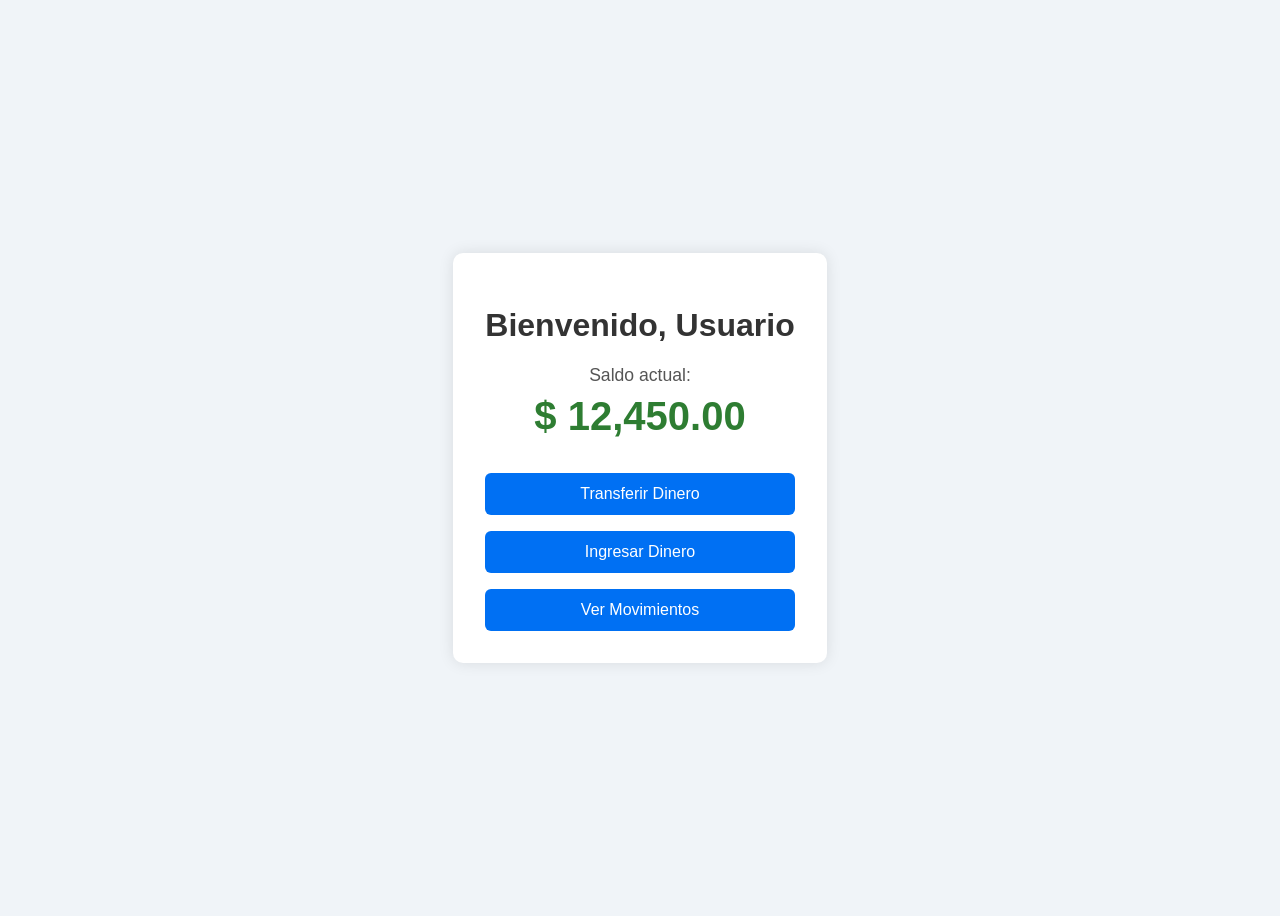
==== front-end/pages/dashboard.html @ 12a88bd9 "Reorganized front-end" ====
<!DOCTYPE html>
<html lang="es">
<head>
  <meta charset="UTF-8" />
  <meta name="viewport" content="width=device-width, initial-scale=1.0"/>
  <title>Dashboard - Fintech</title>
  <link rel="stylesheet" href="../styles/dashboard.css" />
</head>
<body>
  <div class="dashboard-container">
    <h1>Bienvenido, Usuario</h1>

    <div class="balance">
      <p>Saldo actual:</p>
      <h2>$ <span id="saldo">12,450.00</span></h2>
    </div>

    <div class="actions">
      <button onclick="transferir()">Transferir Dinero</button>
      <button onclick="ingresar()">Ingresar Dinero</button>
      <button onclick="verMovimientos()">Ver Movimientos</button>
    </div>
  </div>

  <script src="../scripts/dashboard.js"></script>
</body>
</html>
---- front-end/styles/dashboard.css ----
body {
  font-family: Arial, sans-serif;
  background-color: #f0f4f8;
  display: flex;
  justify-content: center;
  align-items: center;
  height: 100vh;
}

.dashboard-container {
  max-width: 400px;
  margin: 0 auto;
  background-color: #ffffff;
  padding: 2rem;
  border-radius: 10px;
  box-shadow: 0 0 15px rgba(0, 0, 0, 0.1);
  text-align: center;
}

h1 {
  color: #333;
}

.balance p {
  margin: 0;
  font-size: 1.1rem;
  color: #555;
}

.balance h2 {
  margin-top: 0.5rem;
  font-size: 2.5rem;
  color: #2e7d32;
}

.actions {
  margin-top: 2rem;
  display: flex;
  flex-direction: column;
  gap: 1rem;
}

.actions button {
  padding: 0.75rem;
  font-size: 1rem;
  background-color: #0070f3;
  color: white;
  border: none;
  border-radius: 6px;
  cursor: pointer;
  transition: background 0.2s ease;
}

.actions button:hover {
  background-color: #005bb5;
}
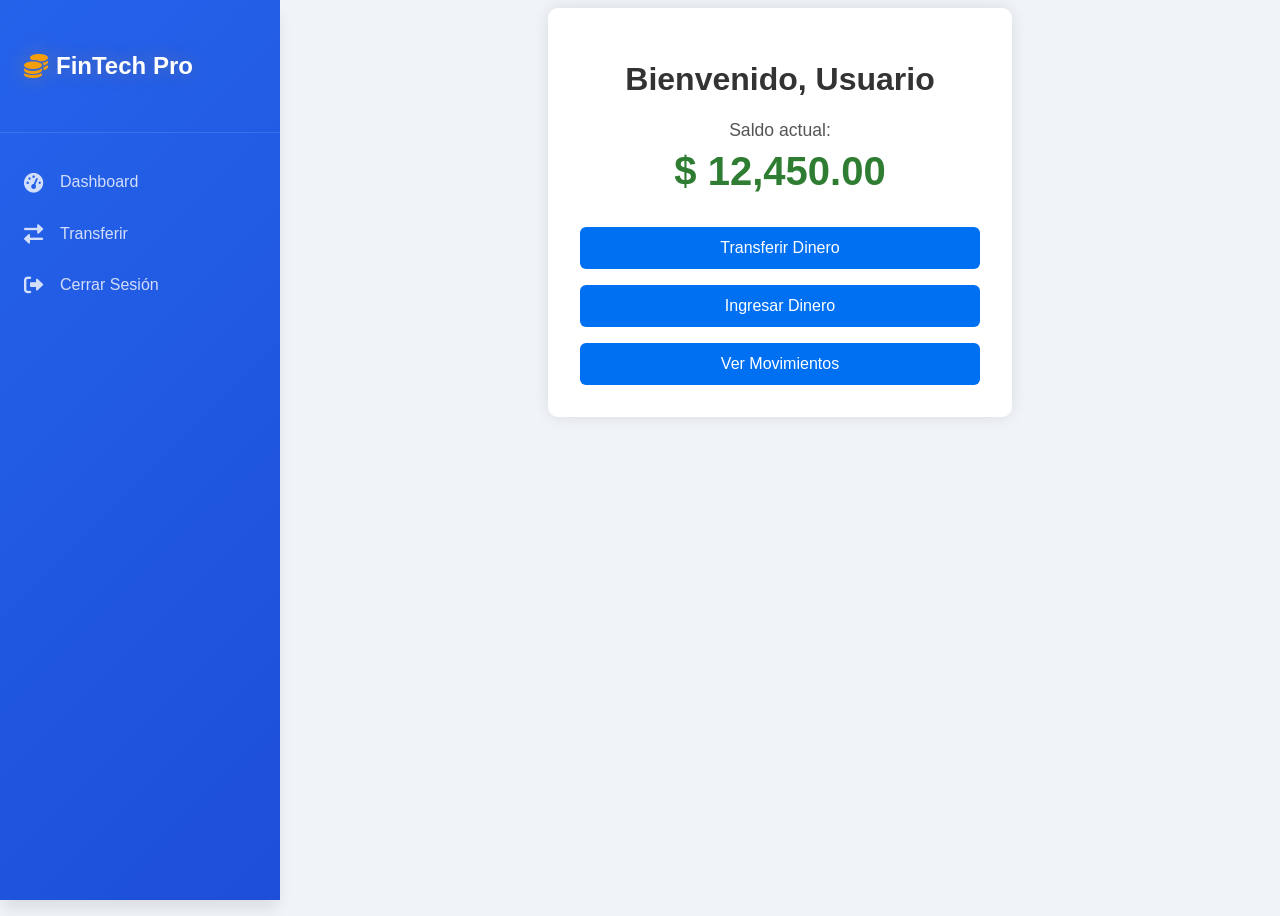
==== commit 1ef18c02: "Added navbar to all views" ====
--- a/front-end/pages/dashboard.html
+++ b/front-end/pages/dashboard.html
@@ -4,10 +4,37 @@
   <meta charset="UTF-8" />
   <meta name="viewport" content="width=device-width, initial-scale=1.0"/>
   <title>Dashboard - Fintech</title>
+  <link rel="stylesheet" href="../styles/navbar.css" />
   <link rel="stylesheet" href="../styles/dashboard.css" />
+  <link href="https://cdnjs.cloudflare.com/ajax/libs/font-awesome/6.0.0/css/all.min.css" rel="stylesheet">
 </head>
 <body>
-  <div class="dashboard-container">
+  <!-- Navbar Vertical -->
+  <nav class="sidebar">
+    <div class="sidebar-header">
+      <a href="home.html" class="logo-link">
+        <h2><i class="fas fa-coins"></i> FinTech Pro</h2>
+      </a>
+    </div>
+    <ul class="nav-menu">
+      <li class="nav-item">
+        <a href="dashboard.html" class="nav-link">
+          <i class="fas fa-tachometer-alt"></i>
+          <span>Dashboard</span>
+        </a>
+        <a href="transferencia.html" class="nav-link">
+          <i class="fas fa-exchange-alt"></i>
+          <span>Transferir</span>
+        </a>
+        <a href="login.html" class="nav-link">
+          <i class="fas fa-sign-out-alt"></i>
+          <span>Cerrar Sesión</span>
+        </a>
+      </li>
+    </ul>
+  </nav>
+  <div class="content-with-navbar">
+    <div class="dashboard-container">
     <h1>Bienvenido, Usuario</h1>
 
     <div class="balance">
@@ -20,6 +47,7 @@
       <button onclick="ingresar()">Ingresar Dinero</button>
       <button onclick="verMovimientos()">Ver Movimientos</button>
     </div>
+    </div>
   </div>
 
   <script src="../scripts/dashboard.js"></script>
--- a/front-end/styles/navbar.css
+++ b/front-end/styles/navbar.css
@@ -0,0 +1,115 @@
+/* Variables CSS para el navbar */
+:root {
+  --primary-color: #2563eb;
+  --primary-dark: #1d4ed8;
+  --accent-color: #f59e0b;
+  --sidebar-width: 280px;
+  --shadow-lg: 0 10px 15px -3px rgba(0, 0, 0, 0.1);
+}
+
+/* Sidebar Navigation */
+.sidebar {
+  width: var(--sidebar-width);
+  background: linear-gradient(135deg, var(--primary-color), var(--primary-dark));
+  color: white;
+  position: fixed;
+  height: 100vh;
+  left: 0;
+  top: 0;
+  display: flex;
+  flex-direction: column;
+  box-shadow: var(--shadow-lg);
+  z-index: 1000;
+}
+
+.sidebar-header {
+  padding: 2rem 1.5rem;
+  border-bottom: 1px solid rgba(255, 255, 255, 0.1);
+}
+
+.sidebar-header h2 {
+  font-size: 1.5rem;
+  font-weight: 700;
+  display: flex;
+  align-items: center;
+  gap: 0.5rem;
+}
+
+.sidebar-header i {
+  color: var(--accent-color);
+}
+
+.nav-menu {
+  flex: 1;
+  list-style: none;
+  padding: 1rem 0;
+  margin: 0;
+}
+
+.nav-item {
+  margin: 0.5rem 0;
+}
+
+.nav-link {
+  display: flex;
+  align-items: center;
+  gap: 1rem;
+  padding: 1rem 1.5rem;
+  color: rgba(255, 255, 255, 0.8);
+  text-decoration: none;
+  transition: all 0.3s ease;
+  border-radius: 0 25px 25px 0;
+  margin-right: 1rem;
+}
+
+.nav-link:hover {
+  background-color: rgba(255, 255, 255, 0.1);
+  color: white;
+  transform: translateX(5px);
+}
+
+.nav-item.active .nav-link {
+  background-color: rgba(255, 255, 255, 0.2);
+  color: white;
+  font-weight: 600;
+}
+
+.nav-link i {
+  font-size: 1.2rem;
+  width: 20px;
+}
+
+.logo-link {
+  text-decoration: none;
+  color: white;
+}
+
+.logo-link h2 {
+  color: white;
+  text-shadow: 0 0 20px rgba(245, 158, 11, 0.3);
+}
+
+.logo-link:hover {
+  text-decoration: none;
+}
+
+/* Ajuste para el contenido principal cuando hay navbar */
+.content-with-navbar {
+  margin-left: var(--sidebar-width);
+  min-height: 100vh;
+  width: calc(100% - var(--sidebar-width));
+}
+
+/* Responsive Design para navbar */
+@media (max-width: 768px) {
+  .sidebar {
+    width: 100%;
+    height: auto;
+    position: relative;
+  }
+  
+  .content-with-navbar {
+    margin-left: 0;
+    width: 100%;
+  }
+}
